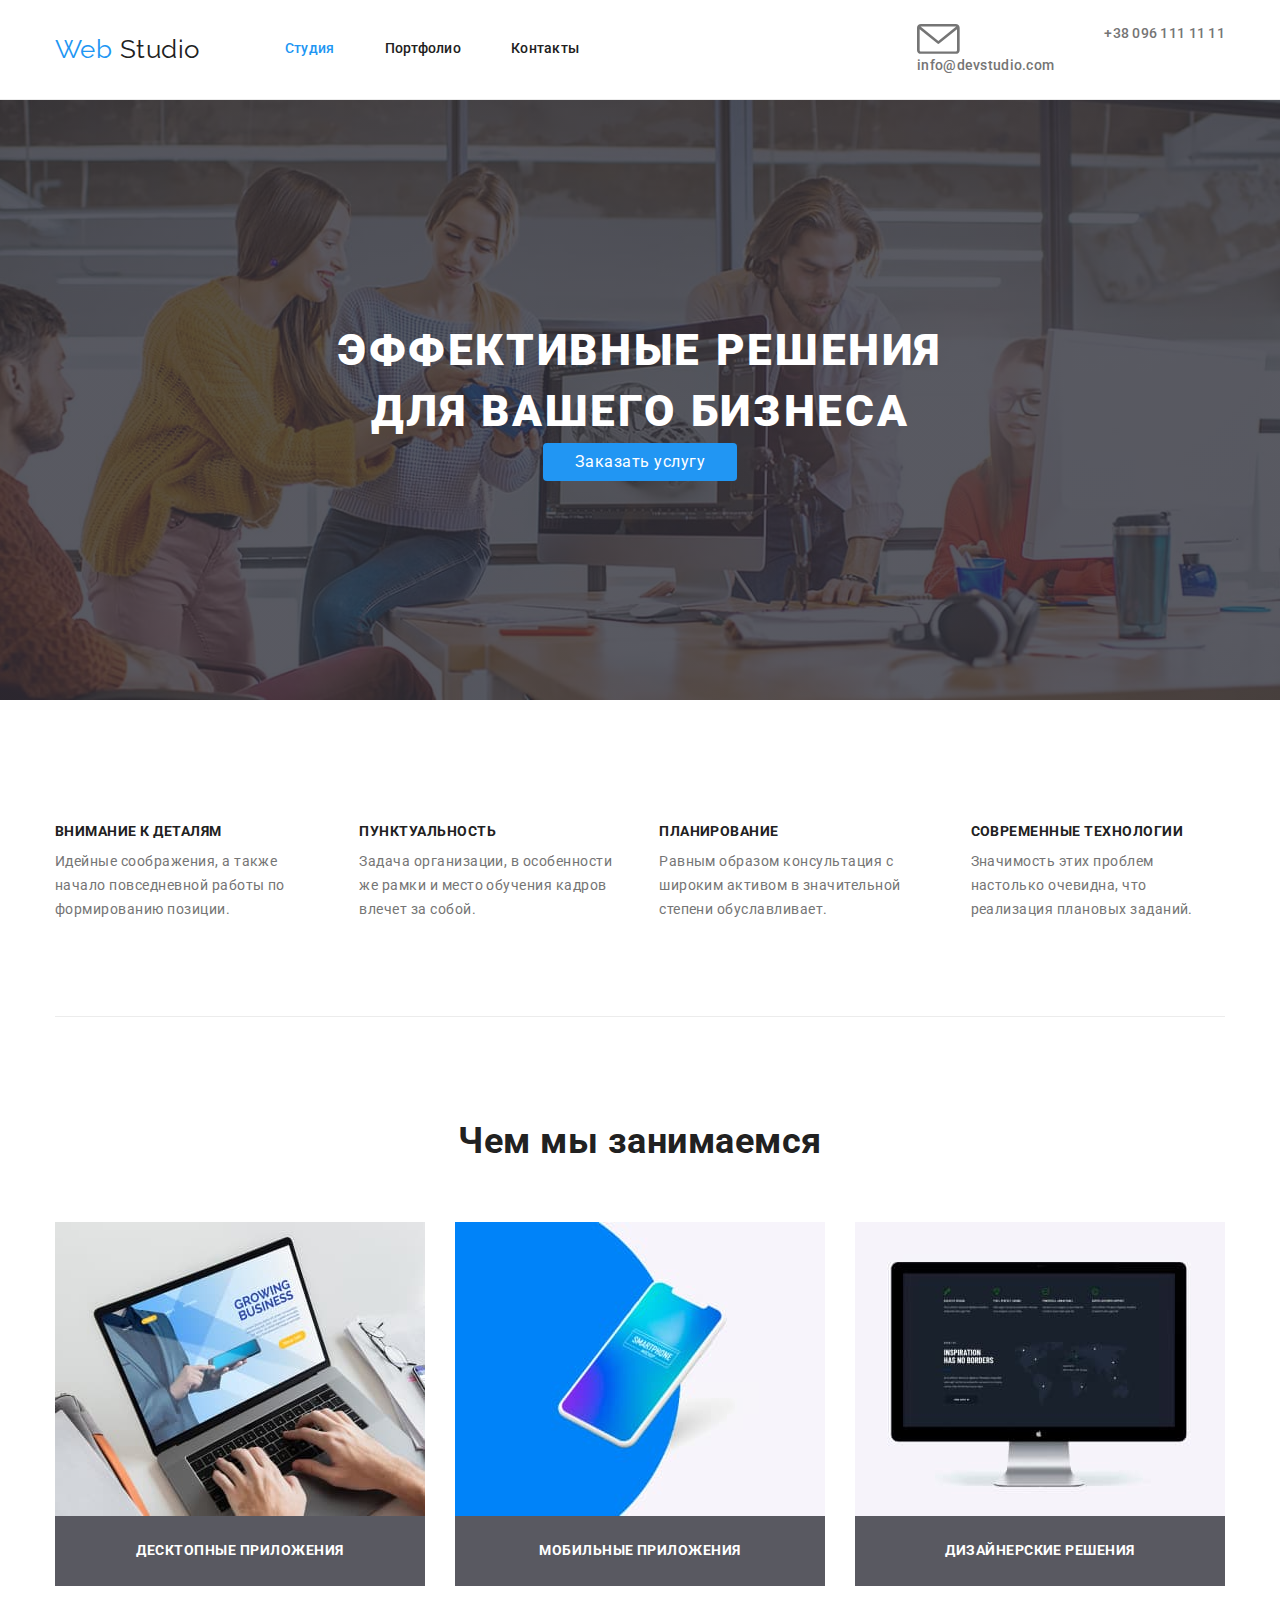
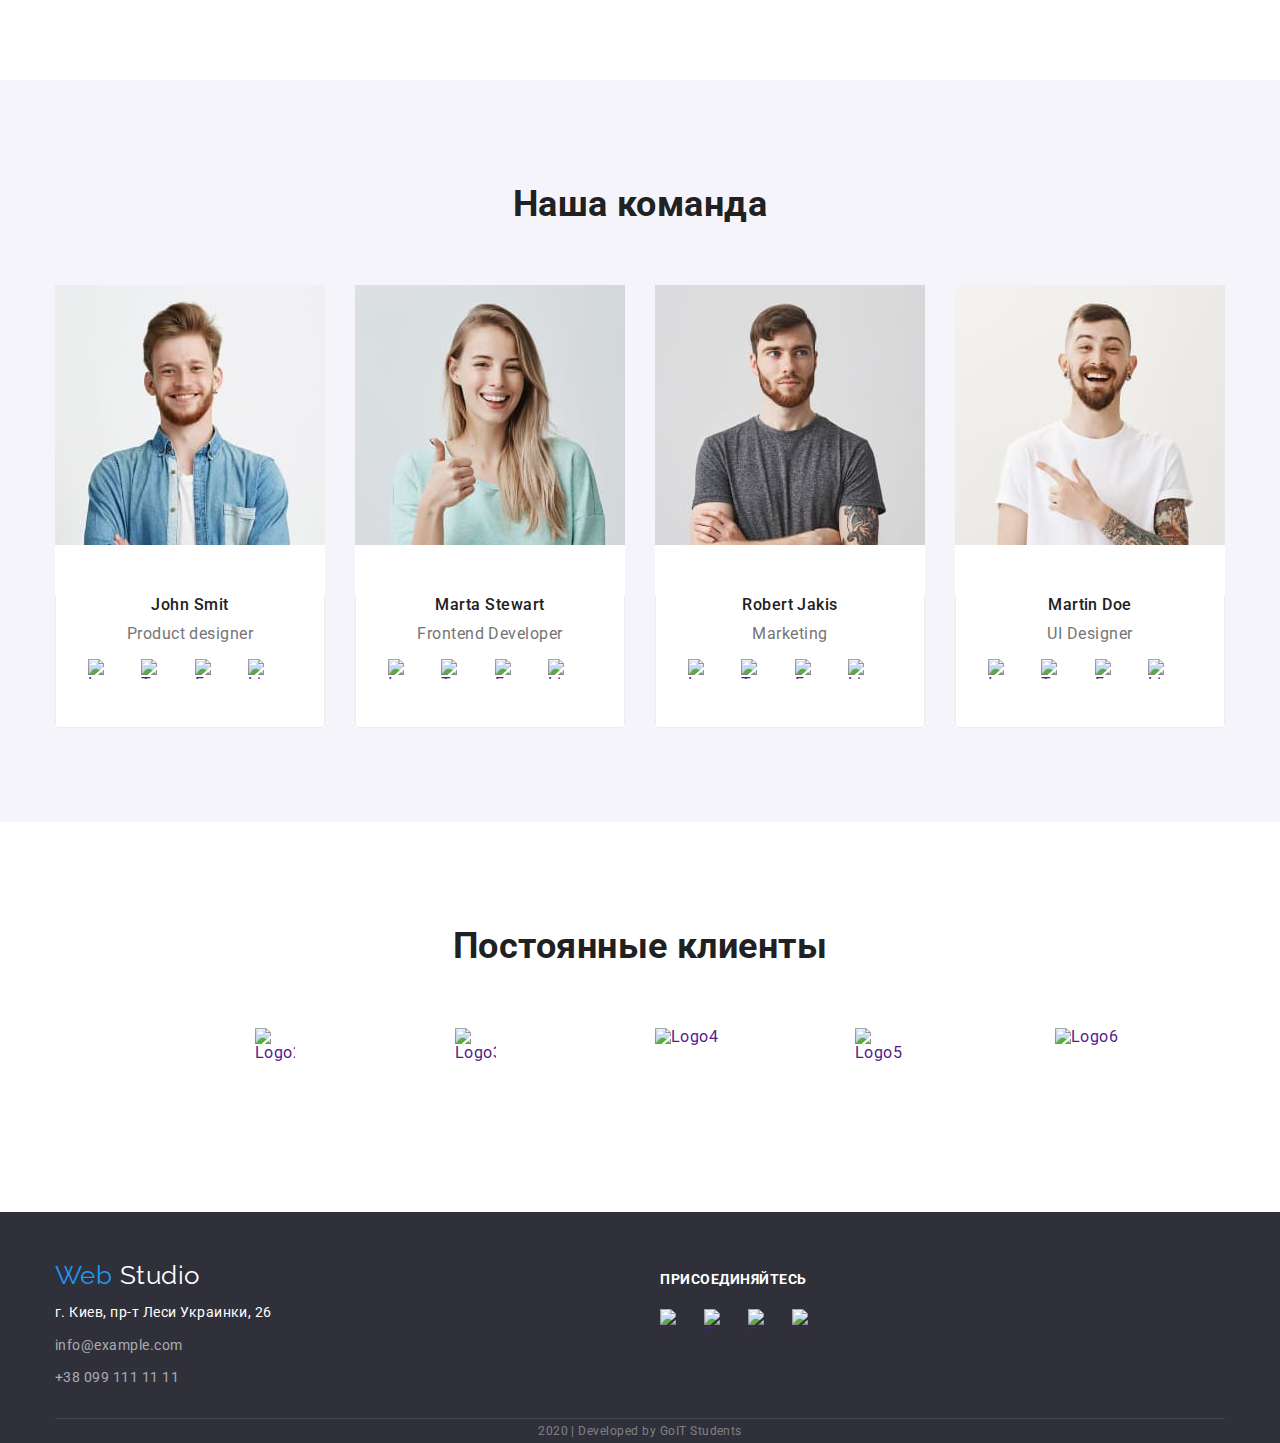
==== index.html @ 884b709d "hw4" ====
<!DOCTYPE html>
<html lang="en">
<head>
    <meta charset="UTF-8">
    <meta name="viewport" content="width=device-width, initial-scale=1.0">
    <title>Web Studio v.1</title>
    
    <link rel="stylesheet" href="https://fonts.googleapis.com/css2?family=Raleway:wght@700&family=Roboto:wght@400;500;700;900&display=swap">
    <link rel="stylesheet" href="https://cdnjs.cloudflare.com/ajax/libs/modern-normalize/0.6.0/modern-normalize.min.css">
    <link rel="stylesheet" href="./css/styles.css">
</head>
<body>

    <!-- HEADER HEADER HEADER HEADER HEADER HEADER HEADER HEADER  -->
    <header class="page-header"> 

        <div class="container">
            <nav class="nav-container">            
                <a href="./index.html" class="logo">Web <span class="header-logo"> Studio</span></a>
                <ul class="site-nav">
                    <li><a href="./index.html" class="current">Студия</a></li>
                    <li><a href="./portfolio.html" class="site-nav-link">Портфолио</a></li>
                    <li><a href="" class="site-nav-link">Контакты</a></li>
                </ul>
            </nav>
            <ul class="contacts">
                <li>
                    <a href="mailto:info@devstudio.com" class="contacts-link">
                        <svg class="contacts-icon" width="43" height="32">
                            <use href="./images/symbol-defs.svg#icon-mail"></use>
                        </svg>
                        
                        <!-- <img src="./images/mail-icon.svg" alt="Mail icon" width="16" height="11"> -->
                        info@devstudio.com
                    </a>
                </li>
                <li>
                    <a href="tel:+380961111111" class="contacts-link">
                        <!-- <svg class="contacts-icon">
                            <use href="./images/symbol-defs.svg#icon-tel"></use>
                        </svg> -->
                    <!-- <img src="./images/tel-icon.svg" alt="Telephone icon" width="10" height="15"> -->
                    +38 096 111 11 11
                    </a>
                </li>
            </ul>
        </div>
        
    </header>

    

    <main>
<!--  HERO HERO HERO HERO HERO HERO HERO HERO HERO HERO HERO  -->
            <section class="section-hero overlay">   
                <div class="centered">
                    <h1 class="hero-text">эффективные решения <br> для вашего бизнеса</h1>
                    <a href="" class="button">Заказать услугу</a>
                </div>    
                
                               
            </section>
        
<!--Преимущества Преимущества Преимущества Преимущества Преимущества Преимущества Преимущества Преимущества  -->
            <section class="advantages-section"> 
        
                <div class="bordered">
                    <h2 class="hidden_header">Преимущества</h2>

                    <ul class="advantages">
                        <li class="advantages-item">
                            <h3>Внимание к деталям</h3>          
                            <p>Идейные соображения, а также начало повседневной 
                            работы по формированию позиции.</p>
                        </li>
                        <li class="advantages-item">
                            <h3>Пунктуальность</h3>
                            <p>Задача организации, в особенности же рамки и
                            место обучения кадров влечет за собой.</p>
                        </li>
                        <li class="advantages-item">
                            <h3>Планирование</h3>
                            <p>Равным образом консультация с широким активом 
                            в значительной степени обуславливает.</p>
                        </li>
                        <li class="advantages-item">
                            <h3>Современные технологии</h3>
                            <p>Значимость этих проблем настолько очевидна, 
                            что реализация плановых заданий.</p>
                        </li>
                        
                    </ul>
                </div>
            
            
        
        
            </section>
  
        <!--Чем мы занимаемся Чем мы занимаемся Чем мы занимаемся Чем мы занимаемся -->
        <section class="section"> 
            <div class="container">
                <h2 class="title">Чем мы занимаемся</h2>
            <ul class="activities">
                <li>
                    
                    <a href="">
                        <img src="./images/desktop.jpg" alt="Desktop" width="370" height="294">
                    </a>
                    <h3>Десктопные приложения</h3>
                </li>
                <li>
                    
                    <a href="">
                        <img src="./images/mobile.jpg" alt="Phone" width="370" height="294">
                    </a>
                    <h3>Мобильные приложения</h3>
                </li>
                <li>
                    
                    <a href="">
                        <img src="./images/design.jpg" alt="Design" width="370" height="294">
                    </a>
                    <h3>Дизайнерские решения</h3>
                </li>
            </ul>
            </div>
            
    </section>

    <!--Наша команда Наша команда Наша команда Наша команда Наша команда -->
    
        <section class="section our-team"> 
            <div class="container">
                <h2 class="title">Наша команда</h2>
                <ul class="team-card-list">
                <li class="team-card">
                    <img src="./images/john.jpg" alt="John Smit photo" width="270" height="260">
                    <div class="prof-container">
                        
                        <h3 class="name">John Smit</h3>
                        <p class="profession">Product designer</p>
                        <ul class="social-links">
                            <li><a href="" aria-label="Instagram link"><img src="./images/instagram.svg" alt="Instagram" width="20" height="20"></a></li>
                            <li><a href="" aria-label="Twitter link"><img src="./images/twitter.svg" alt="Twitter" width="20" height="20"></a></li>
                            <li><a href="" aria-label="Facebook link"><img src="./images/facebook.svg" alt="Facebook" width="20" height="20"></a></li>
                            <li><a href="" aria-label="LinkedIn link"><img src="./images/linkedin.svg" alt="LinkedIn" width="20" height="20"></a></li>
                        </ul>
                    </div>
                    
                </li>
                <li class="team-card">
                    <img src="./images/marta.jpg" alt="Marta Stewart photo" width="270" height="260">
                    <div class="prof-container">
                        
                    <h3 class="name">Marta Stewart</h3>
                    <p class="profession">Frontend Developer</p>
                    <ul class="social-links">
                        <li><a href="" aria-label="Instagram link"><img src="./images/instagram2.svg" alt="Instagram" width="20" height="20"></a></li>
                        <li><a href="" aria-label="Twitter link"><img src="./images/twitter1.svg" alt="Twitter" width="20" height="20"></a></li>
                        <li><a href="" aria-label="Facebook link"><img src="./images/facebook1.svg" alt="Facebook" width="20" height="20"></a></li>
                        <li><a href="" aria-label="LinkedIn link"><img src="./images/linkedin1.svg" alt="LinkedIn" width="20" height="20"></a></li>
                    </ul>
                    </div>
                    
                </li>
                <li class="team-card">
                    <img src="./images/robert.jpg" alt="Robert Jakis photo" width="270" height="260">
                    <div class="prof-container">
                        
                        <h3 class="name">Robert Jakis</h3>
                        <p class="profession">Marketing</p>
                        <ul class="social-links">
                            <li><a href="" aria-label="Instagram link"><img src="./images/instagram2.svg" alt="Instagram" width="20" height="20"></a></li>
                            <li><a href="" aria-label="Twitter link"><img src="./images/twitter1.svg" alt="Twitter" width="20" height="20"></a></li>
                            <li><a href="" aria-label="Facebook link"><img src="./images/facebook1.svg" alt="Facebook" width="20" height="20"></a></li>
                            <li><a href="" aria-label="LinkedIn link"><img src="./images/linkedin1.svg" alt="LinkedIn" width="20" height="20"></a></li>
                        </ul>
                    </div>
                    
                </li>
                <li class="team-card">
                    <img src="./images/martin.jpg" alt="Martin Doe photo" width="270" height="260">
                    <div class="prof-container">
                        
                        <h3 class="name">Martin Doe</h3>
                        <p class="profession">UI Designer</p>
                        <ul class="social-links">
                            <li><a href="" aria-label="Instagram link"><img src="./images/instagram2.svg" alt="Instagram" width="20" height="20"></a></li>
                            <li><a href="" aria-label="Twitter link"><img src="./images/twitter1.svg" alt="Twitter" width="20" height="20"></a></li>
                            <li><a href="" aria-label="Facebook link"><img src="./images/facebook1.svg" alt="Facebook" width="20" height="20"></a></li>
                            <li><a href="" aria-label="LinkedIn link"><img src="./images/linkedin1.svg" alt="LinkedIn" width="20" height="20"></a></li>
                        </ul>
                    </div>
                    
                </li>
                </ul>
            </div>
        </section>
        
    <!--Постоянные клиенты Постоянные клиенты Постоянные клиенты Постоянные клиенты -->
    <section class="section">
        <div class="container">
            <h2 class="title">Постоянные клиенты</h2>
            <ul class="clients">
                <li><a href="" aria-label="Company link">
                    <svg class="clients-icon" width="44" height="49">
                        <use href=".images/symbol-defs.svg#logo1"></use>
                    </svg>
                </a></li>
                <li><a href=""><img src="./images/logo2.svg" alt="Logo2" width="40" height="52"></a></li>
                <li><a href=""><img src="./images/logo3.svg" alt="Logo3" width="41" height="42"></a></li>
                <li><a href=""><img src="./images/logo4.svg" alt="Logo4" width="82" height="41"></a></li>
                <li><a href=""><img src="./images/logo5.svg" alt="Logo5" width="59" height="47"></a></li>
                <li><a href=""><img src="./images/logo6.svg" alt="Logo6" width="89" height="45"></a></li>
            </ul>
        </div> 
        
    </section>
    </main>

    <footer class="page-footer">
        <div class="container">
            <div>
                <a href="./index.html" class="logo">Web <span class="footer-logo"> Studio</span></a>
                <address class="address">
                г. Киев, пр-т Леси Украинки, 26
                <a href="mailto:info@example.com">info@example.com</a>
                <a href="tel:+380991111111">+38 099 111 11 11</a>
                </address>
            </div>
            
            <div class="join_us">
                <b>Присоединяйтесь</b>
                <ul class="social-links">
                    <li><a href="" aria-label="Instagram link"><img src="./images/instagram2.svg" alt="Instagram" width="20" height="20"></a></li>
                    <li><a href="" aria-label="Twitter link"><img src="./images/twitter1.svg" alt="Twitter" width="20" height="20"></a></li>
                    <li><a href="" aria-label="Facebook link"><img src="./images/facebook1.svg" alt="Facebook" width="20" height="20"></a></li>
                    <li><a href="" aria-label="LinkedIn link"><img src="./images/linkedin1.svg" alt="LinkedIn" width="20" height="20"></a></li>
                </ul>
            </div>

            <div><!--Заготовка для формы подписки Заготовка для формы подписки Заготовка для формы подписки -->

            </div>
        </div>
        
        

        <p class="copyright">2020 | Developed by GoIT Students </p>
    </footer>

    
</body>
</html>
---- css/styles.css ----
:root {

    --main-text-color: #757575;
    --title-text-color: #212121;
    --accent-color: #2196F3;
    --white-color: #ffffff;
    --footer-background-color: #2F303A;
    --button-background-color: #F5F4FA;
}

body {
    background-color: #fff;
    color: var(--main-text-color);
    font-family: 'Roboto', sans-serif;
    letter-spacing: 0.03em;
}

a {
    text-decoration: none;
}

ul {
    list-style-type: none;
    margin: 0;
    padding: 0;
}

h1, h2, h3, p {
    margin: 0;
}

img {
    display: block;
}

.visually-hidden {
    position: absolute;
    width: 1px;
    height: 1px;
    margin: -1px;
    border: 0;
    padding: 0;
    clip: rect(0 0 0 0);
    overflow: hidden;
}

/* Containers */



.section {
    padding-top: 94px;
    padding-bottom: 94px;

}

.page-header {
    border-bottom: 1px solid #ECECEC;
    padding-top: 24px;
    padding-bottom: 25px;
    }

.container {
    width: 1200px;
    margin-right: auto;
    margin-left: auto;
    padding-right: 15px;
    padding-left: 15px;

    }

    .page-header .container {
        display: flex;
        align-items: center;
    }

/* LOGO */
.logo {
    font-family: 'Raleway', sans-serif;
    color: var(--accent-color);
    font-size: 26px;
    line-height: 1.2;

    }

.logo > .header-logo {
    color: var(--title-text-color);
}

.logo > .footer-logo {
    color: var(--white-color)
}

/* Navigation */
.nav-container {
    display: flex;
    align-items: center;
}

.site-nav {
    display: flex;
    margin-left: 85px;

    font-weight: 500;
    font-size: 14px;
    line-height: 1.14;
    letter-spacing: 0.02em;
    color: var(--title-text-color);
}

.site-nav li + li {
    margin-left: 50px;
}

.site-nav-link {
    color: var(--title-text-color)
}

.site-nav-link:hover, .site-nav-link:focus {
    color: var(--accent-color);
}

.site-nav .current {
    color: var(--accent-color);
}

/* Contacts */
.contacts {
    display: flex;
    margin-left: auto;
}
.contacts-link {
    font-weight: 500;
    font-size: 14px;
    line-height: 1.14;
    letter-spacing: 0.02em;
    color: var(--main-text-color)
}


.contacts li + li {
    margin-left: 50px;
}

.contacts-link:hover,
.contacts-link:focus {
    color: var(--accent-color);
}

use {
    width: 43;
    height: 32;
}

.contacts-icon {
    display: block;
    width: 43px;
    height: 32px;
}

/* Hero */

.overlay {
    max-width: 1600px;
    height: 600px;
    background-repeat: no-repeat;
    background-size: cover;
    background-position: center;
    
    background-image: linear-gradient(
        rgba(47, 48, 58, 0.8),
        rgba(47, 48, 58, 0.8)),
        url(../images/header-img.jpg);
    background-color: rgba(47, 48, 58, 0.8);
    margin-left: auto;
    margin-right: auto;
}

.section-hero {
    display: flex;
    text-align: center;
    align-items: center;
}

.centered {
    margin-left: auto;
    margin-right: auto;
}

.hero-text {
    
    font-weight: 900;
    font-size: 44px;
    line-height: 1.4;
    text-align: center;
    letter-spacing: 0.06em;
    text-transform: uppercase;
    color: var(--white-color);
}

.button {
    display: inline-block;
    padding-left: 32px;
    padding-right: 32px;
    padding-top: 10px;
    padding-bottom: 10px;
    border-radius: 4px;
    text-align: center;

    background-color: var(--accent-color);
    color: var(--white-color);
    
}

.hidden_header {
    display: none;
}

/* Общая стилизация заголовков h2 */
 .section .title {
    font-weight: 700;
    font-size: 36px;
    line-height: 1.7;
    text-align: center;
    color: var(--title-text-color);

 }

/* Идейные принципы */

.advantages-section {
    padding-top: 94px;
    padding-bottom: 0;
}

.bordered {
    border-bottom: 1px solid #ECECEC;
    padding-bottom: 94px;
    width: 1170px;
    margin-left: auto;
    margin-right: auto;
}

.advantages h3 {
    color: var(--title-text-color);
    font-size: 14px;
    line-height: 1.14;
    text-transform: uppercase;

    margin-top: 30px;
}

.advantages p {
    font-size: 14px;
    line-height: 1.7;

    margin-top: 10px;
}

.advantages {
    display: flex;
}

.advantages li + li {
    margin-left: 30px;
}

/* .advantages-item::before {
    display: block;
    content: '';
    width: 270px;
    height: 120px;
    text-align: center;
    border-radius: 4px;

    background-image: url(../images/logo1.svg);
    background-size: 65px 70px;
    background-position: center;
    background-repeat: no-repeat;

    background-color: #F5F4FA;
} */

/* Чем мы занимаемся */
.activities {
    display: flex;
    margin-top: 50px;
    margin-right: auto;
    margin-left: auto;
}

.activities li + li {
    margin-left: 30px;
}

.activities h3 {
    font-size: 14px;
    line-height: 1.14;
    text-align: center;
    text-transform: uppercase;
    background-color: rgba(47, 48, 58, 0.8);
    color: var(--white-color);
    padding-top: 27px;
    padding-bottom: 27px;
}

/* Наша команда */

.our-team {
    background-color: #F5F4FA;
    text-align: center;
}

.team-card-list {
    margin-top: 50px;
    display: flex;
    
}

.team-card + .team-card {
    margin-left: 30px;
}

.team-card {
    background-color: var(--white-color);
}

.name {
    font-weight: 500;
    font-size: 16px;
    line-height: 1.2;
    
    color: var(--title-text-color);

    margin-top: 50px;
}

.prof-container {
    border-bottom: 1px solid #ECECEC;
    border-right: 1px solid #ECECEC;
    border-left: 1px solid #ECECEC;
    border-bottom-left-radius: 4px;
    border-bottom-right-radius: 4px;
    text-align: center;
    padding-bottom: 24px;
    padding-left: 32px;
    padding-right: 32px;
}

.profession {
    font-size: 16px;
    line-height: 1.2;
    
    margin-top: 10px;
}

.team-card .social-links {
    margin-top: 16px;
}

.social-links {
    display: flex;
    justify-content: space-between;
    }

.social-links li {
    width: 44px;
    height: 44px;
}


/* Страница Портфолио */
/* Описание радиокнопок */
.filter-box {
    display: flex;
    justify-content: center;
    
}

.filter-box li + li {
    margin-left: 8px;
}

.filter {
    font-weight: 500;
    font-size: 16px;
    line-height: 1.6;
    text-align: center;
    color: var(--title-text-color);
    background-color: #F5F4FA;

    padding-left: 22px;
    padding-right: 22px;
    padding-top: 6px;
    padding-bottom: 6px;
    border: none;
    border-radius: 4px;
}

.filter:hover,
.filter:focus {
    color: var(--white-color);
    background-color: var(--accent-color);
}

.portfolio {
    display: flex;
    flex-wrap: wrap;
    margin-top: 50px;
    
}

.portfolio h2 {

    font-weight: 700;
    font-size: 18px;
    line-height: 36px;
    letter-spacing: 0.06em;
    color: var(--title-text-color);

    }

.portfolio li:not(:nth-child(3n+1)) {
    margin-left: 30px;
}

.portfolio li:nth-child(n+4){
    margin-top: 30px;
}

.project-card {
    border-bottom: 1px solid #EEEEEE;
    border-right: 1px solid #EEEEEE;
    border-left: 1px solid #EEEEEE;

    padding-top: 20px;
    padding-left: 24px;
    padding-bottom: 24px;
}

.description {
    font-size: 16px;
    line-height: 1.9;
    color: var(--main-text-color);

    margin-top: 4px;
    
    }

.detailed-description {
    color: var(--white-color);
    background-color: var(--accent-color);

    display: none;
}

/* Постоянные клиенты */

.clients {
    display: flex;
    margin-top: 50px;
    
}

.clients li {
    width: 170px;
    height: 90px;
    
}
.clients li + li {
   
    margin-left: 30px;
    
}


/* Футер */
.page-footer {
    padding-top: 48px;
    
    background-color: #2F303A;
}

.address {
    color: var(--white-color);
    font-size: 14px;
    line-height: 1.7;
    font-style: normal;
    margin-top: 10px;
}

.address a {
    color: rgba(255, 255, 255, 0.6);
    display: block;
    margin-top: 9px;
}

.address a:hover,
.address a:focus {
    color: var(--accent-color);
}


.page-footer .container {
    width: 1170px;
    padding-right: 0;
    padding-left: 0;
    padding-bottom: 28px;
        
    display: flex;
    align-items: baseline;
    justify-content: space-between;
    border-bottom: 1px solid rgba(255, 255, 255, 0.1);
}

.join_us .social-links {
    margin-top: 21px;
}

.join_us b {
    font-weight: 700;
    font-size: 14px;
    line-height: 1.14;
    text-transform: uppercase;
    color: var(--white-color);
}

.copyright {
    font-size: 12px;
    line-height: 2;
    text-align: center;
    color: rgba(255, 255, 255, 0.4);

}
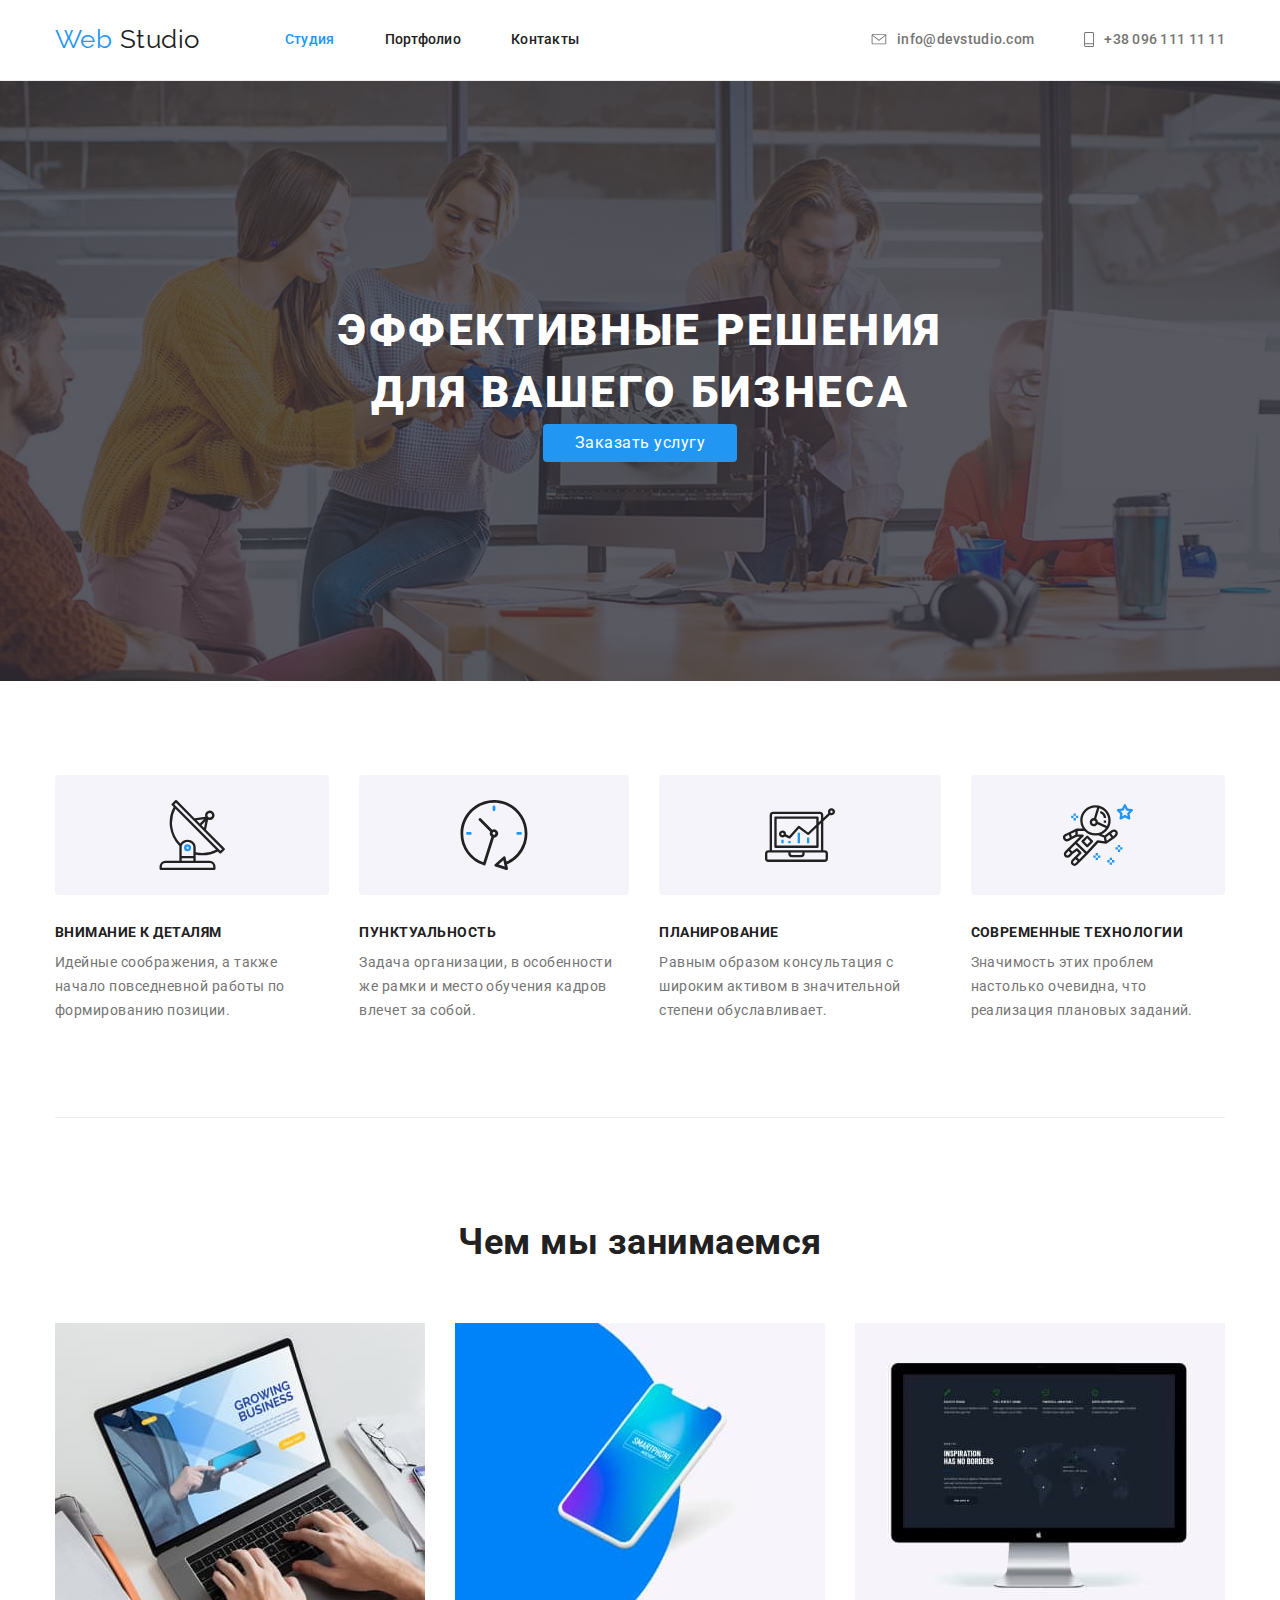
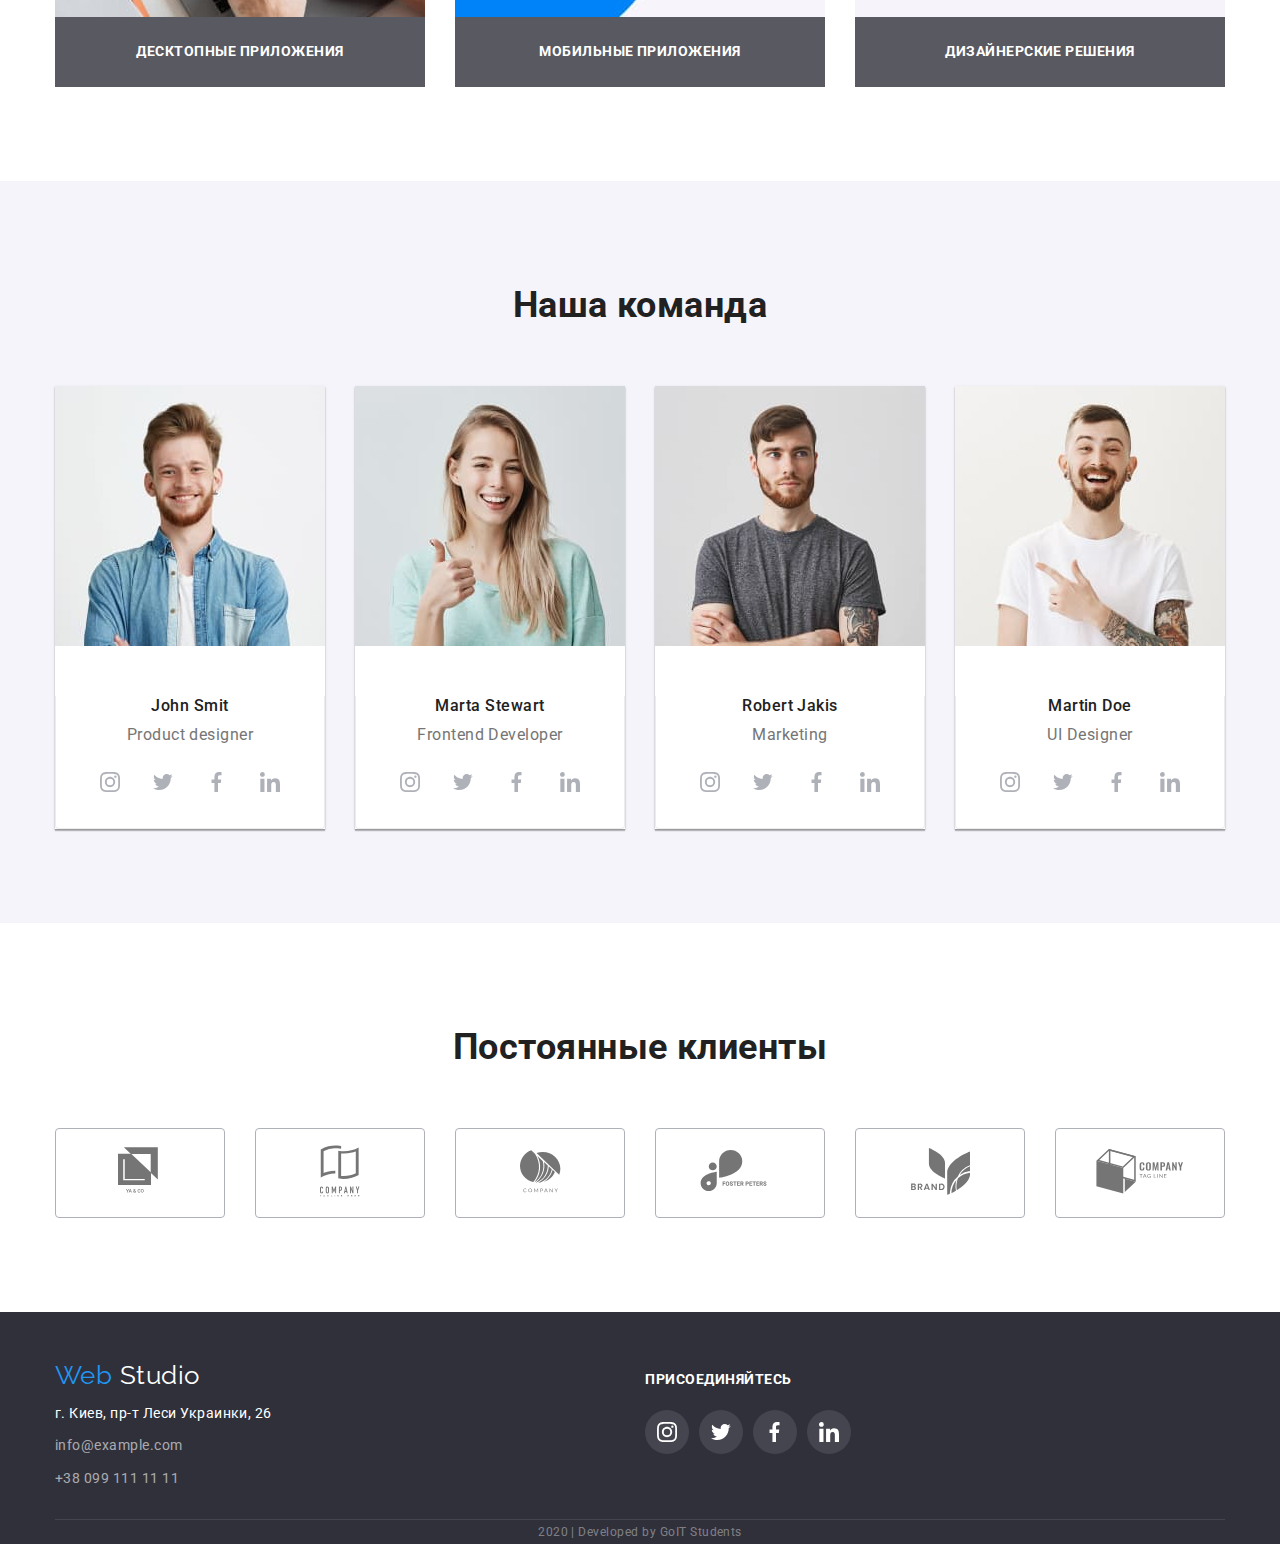
==== commit 3069eaf3: "hw4" ====
--- a/index.html
+++ b/index.html
@@ -26,7 +26,7 @@
             <ul class="contacts">
                 <li>
                     <a href="mailto:info@devstudio.com" class="contacts-link">
-                        <svg class="contacts-icon" width="43" height="32">
+                        <svg class="contacts-icon" width="16" height="11">
                             <use href="./images/symbol-defs.svg#icon-mail"></use>
                         </svg>
                         
@@ -36,9 +36,9 @@
                 </li>
                 <li>
                     <a href="tel:+380961111111" class="contacts-link">
-                        <!-- <svg class="contacts-icon">
+                        <svg class="contacts-icon" width="10" height="15">
                             <use href="./images/symbol-defs.svg#icon-tel"></use>
-                        </svg> -->
+                        </svg>
                     <!-- <img src="./images/tel-icon.svg" alt="Telephone icon" width="10" height="15"> -->
                     +38 096 111 11 11
                     </a>
@@ -69,21 +69,42 @@
 
                     <ul class="advantages">
                         <li class="advantages-item">
+                            <div class="advantages-icon">
+                                <svg width="70" height="70">
+                                    <use href="./images/symbol-defs.svg#icon-plate"></use>
+                                </svg>
+                            </div>
+                            
                             <h3>Внимание к деталям</h3>          
                             <p>Идейные соображения, а также начало повседневной 
                             работы по формированию позиции.</p>
                         </li>
                         <li class="advantages-item">
+                            <div class="advantages-icon">
+                                <svg width="70" height="70">
+                                    <use href="./images/symbol-defs.svg#icon-clock"></use>
+                                </svg>
+                            </div>
                             <h3>Пунктуальность</h3>
                             <p>Задача организации, в особенности же рамки и
                             место обучения кадров влечет за собой.</p>
                         </li>
                         <li class="advantages-item">
+                            <div class="advantages-icon">
+                                <svg width="70" height="70">
+                                    <use href="./images/symbol-defs.svg#icon-diagram"></use>
+                                </svg>
+                            </div>
                             <h3>Планирование</h3>
                             <p>Равным образом консультация с широким активом 
                             в значительной степени обуславливает.</p>
                         </li>
                         <li class="advantages-item">
+                            <div class="advantages-icon">
+                                <svg width="70" height="70">
+                                    <use href="./images/symbol-defs.svg#icon-astronaut"></use>
+                                </svg>
+                            </div>
                             <h3>Современные технологии</h3>
                             <p>Значимость этих проблем настолько очевидна, 
                             что реализация плановых заданий.</p>
@@ -141,10 +162,36 @@
                         <h3 class="name">John Smit</h3>
                         <p class="profession">Product designer</p>
                         <ul class="social-links">
-                            <li><a href="" aria-label="Instagram link"><img src="./images/instagram.svg" alt="Instagram" width="20" height="20"></a></li>
-                            <li><a href="" aria-label="Twitter link"><img src="./images/twitter.svg" alt="Twitter" width="20" height="20"></a></li>
-                            <li><a href="" aria-label="Facebook link"><img src="./images/facebook.svg" alt="Facebook" width="20" height="20"></a></li>
-                            <li><a href="" aria-label="LinkedIn link"><img src="./images/linkedin.svg" alt="LinkedIn" width="20" height="20"></a></li>
+                            <li>
+                                <a href="" class="social-link" aria-label="Instagram link">
+                                    <svg class="social-icon" width="20" height="20">
+                                        <use href="./images/symbol-defs.svg#icon-instagram"></use>
+                                    </svg>
+                                    
+                                </a>
+                            </li>
+                            <li><a href="" class="social-link" aria-label="Twitter link">
+                                <svg class="social-icon" width="20" height="20">
+                                    <use href="./images/symbol-defs.svg#icon-twitter"></use>
+                                </svg>
+                                
+                            </a></li>
+                            <li>
+                                <a href="" class="social-link" aria-label="Facebook link">
+                                <svg class="social-icon" width="20" height="20">
+                                    <use href="./images/symbol-defs.svg#icon-facebook"></use>
+                                </svg>
+                                
+                                </a>
+                            </li>
+                            <li>
+                                <a href="" class="social-link" aria-label="LinkedIn link">
+                                <svg class="social-icon" width="20" height="20">
+                                    <use href="./images/symbol-defs.svg#icon-linkedin"></use>
+                                </svg>
+                                
+                                </a>
+                            </li>
                         </ul>
                     </div>
                     
@@ -156,10 +203,36 @@
                     <h3 class="name">Marta Stewart</h3>
                     <p class="profession">Frontend Developer</p>
                     <ul class="social-links">
-                        <li><a href="" aria-label="Instagram link"><img src="./images/instagram2.svg" alt="Instagram" width="20" height="20"></a></li>
-                        <li><a href="" aria-label="Twitter link"><img src="./images/twitter1.svg" alt="Twitter" width="20" height="20"></a></li>
-                        <li><a href="" aria-label="Facebook link"><img src="./images/facebook1.svg" alt="Facebook" width="20" height="20"></a></li>
-                        <li><a href="" aria-label="LinkedIn link"><img src="./images/linkedin1.svg" alt="LinkedIn" width="20" height="20"></a></li>
+                        <li>
+                            <a href="" class="social-link" aria-label="Instagram link">
+                                <svg class="social-icon" width="20" height="20">
+                                    <use href="./images/symbol-defs.svg#icon-instagram"></use>
+                                </svg>
+                                
+                            </a>
+                        </li>
+                        <li><a href="" class="social-link" aria-label="Twitter link">
+                            <svg class="social-icon" width="20" height="20">
+                                <use href="./images/symbol-defs.svg#icon-twitter"></use>
+                            </svg>
+                            
+                        </a></li>
+                        <li>
+                            <a href="" class="social-link" aria-label="Facebook link">
+                            <svg class="social-icon" width="20" height="20">
+                                <use href="./images/symbol-defs.svg#icon-facebook"></use>
+                            </svg>
+                            
+                            </a>
+                        </li>
+                        <li>
+                            <a href="" class="social-link" aria-label="LinkedIn link">
+                            <svg class="social-icon" width="20" height="20">
+                                <use href="./images/symbol-defs.svg#icon-linkedin"></use>
+                            </svg>
+                            
+                            </a>
+                        </li>
                     </ul>
                     </div>
                     
@@ -171,10 +244,36 @@
                         <h3 class="name">Robert Jakis</h3>
                         <p class="profession">Marketing</p>
                         <ul class="social-links">
-                            <li><a href="" aria-label="Instagram link"><img src="./images/instagram2.svg" alt="Instagram" width="20" height="20"></a></li>
-                            <li><a href="" aria-label="Twitter link"><img src="./images/twitter1.svg" alt="Twitter" width="20" height="20"></a></li>
-                            <li><a href="" aria-label="Facebook link"><img src="./images/facebook1.svg" alt="Facebook" width="20" height="20"></a></li>
-                            <li><a href="" aria-label="LinkedIn link"><img src="./images/linkedin1.svg" alt="LinkedIn" width="20" height="20"></a></li>
+                            <li>
+                                <a href="" class="social-link" aria-label="Instagram link">
+                                    <svg class="social-icon" width="20" height="20">
+                                        <use href="./images/symbol-defs.svg#icon-instagram"></use>
+                                    </svg>
+                                    
+                                </a>
+                            </li>
+                            <li><a href="" class="social-link" aria-label="Twitter link">
+                                <svg class="social-icon" width="20" height="20">
+                                    <use href="./images/symbol-defs.svg#icon-twitter"></use>
+                                </svg>
+                                
+                            </a></li>
+                            <li>
+                                <a href="" class="social-link" aria-label="Facebook link">
+                                <svg class="social-icon" width="20" height="20">
+                                    <use href="./images/symbol-defs.svg#icon-facebook"></use>
+                                </svg>
+                                
+                                </a>
+                            </li>
+                            <li>
+                                <a href="" class="social-link" aria-label="LinkedIn link">
+                                <svg class="social-icon" width="20" height="20">
+                                    <use href="./images/symbol-defs.svg#icon-linkedin"></use>
+                                </svg>
+                                
+                                </a>
+                            </li>
                         </ul>
                     </div>
                     
@@ -186,10 +285,36 @@
                         <h3 class="name">Martin Doe</h3>
                         <p class="profession">UI Designer</p>
                         <ul class="social-links">
-                            <li><a href="" aria-label="Instagram link"><img src="./images/instagram2.svg" alt="Instagram" width="20" height="20"></a></li>
-                            <li><a href="" aria-label="Twitter link"><img src="./images/twitter1.svg" alt="Twitter" width="20" height="20"></a></li>
-                            <li><a href="" aria-label="Facebook link"><img src="./images/facebook1.svg" alt="Facebook" width="20" height="20"></a></li>
-                            <li><a href="" aria-label="LinkedIn link"><img src="./images/linkedin1.svg" alt="LinkedIn" width="20" height="20"></a></li>
+                            <li>
+                                <a href="" class="social-link" aria-label="Instagram link">
+                                    <svg class="social-icon" width="20" height="20">
+                                        <use href="./images/symbol-defs.svg#icon-instagram"></use>
+                                    </svg>
+                                    
+                                </a>
+                            </li>
+                            <li><a href="" class="social-link" aria-label="Twitter link">
+                                <svg class="social-icon" width="20" height="20">
+                                    <use href="./images/symbol-defs.svg#icon-twitter"></use>
+                                </svg>
+                                
+                            </a></li>
+                            <li>
+                                <a href="" class="social-link" aria-label="Facebook link">
+                                <svg class="social-icon" width="20" height="20">
+                                    <use href="./images/symbol-defs.svg#icon-facebook"></use>
+                                </svg>
+                                
+                                </a>
+                            </li>
+                            <li>
+                                <a href="" class="social-link" aria-label="LinkedIn link">
+                                <svg class="social-icon" width="20" height="20">
+                                    <use href="./images/symbol-defs.svg#icon-linkedin"></use>
+                                </svg>
+                                
+                                </a>
+                            </li>
                         </ul>
                     </div>
                     
@@ -203,16 +328,48 @@
         <div class="container">
             <h2 class="title">Постоянные клиенты</h2>
             <ul class="clients">
-                <li><a href="" aria-label="Company link">
+                <li class="clients-item">
+                    <a href="" class="clients-link" aria-label="Company link">
                     <svg class="clients-icon" width="44" height="49">
-                        <use href=".images/symbol-defs.svg#logo1"></use>
-                    </svg>
-                </a></li>
-                <li><a href=""><img src="./images/logo2.svg" alt="Logo2" width="40" height="52"></a></li>
-                <li><a href=""><img src="./images/logo3.svg" alt="Logo3" width="41" height="42"></a></li>
-                <li><a href=""><img src="./images/logo4.svg" alt="Logo4" width="82" height="41"></a></li>
-                <li><a href=""><img src="./images/logo5.svg" alt="Logo5" width="59" height="47"></a></li>
-                <li><a href=""><img src="./images/logo6.svg" alt="Logo6" width="89" height="45"></a></li>
+                        <use href="./images/symbol-defs.svg#icon-logo1"></use>
+                    </svg>
+                    </a>
+                </li>
+                <li class="clients-item">
+                    <a href="" class="clients-link" aria-label="Company link">
+                    <svg class="clients-icon" width="40" height="52">
+                        <use href="./images/symbol-defs.svg#icon-logo2"></use>
+                    </svg>
+                    </a>
+                </li>
+                <li class="clients-item">
+                    <a href="" class="clients-link" aria-label="Company link">
+                    <svg class="clients-icon" width="41" height="43">
+                        <use href="./images/symbol-defs.svg#icon-logo3"></use>
+                    </svg>
+                    </a>
+                </li>
+                <li class="clients-item">
+                    <a href="" class="clients-link" aria-label="Company link">
+                    <svg class="clients-icon" width="80" height="42">
+                        <use href="./images/symbol-defs.svg#icon-logo4"></use>
+                    </svg>
+                    </a>
+                </li>
+                <li class="clients-item">
+                    <a href="" class="clients-link" aria-label="Company link">
+                    <svg class="clients-icon" width="59" height="47">
+                        <use href="./images/symbol-defs.svg#icon-logo5"></use>
+                    </svg>
+                    </a>
+                </li>
+                <li class="clients-item">
+                    <a href="" class="clients-link" aria-label="Company link">
+                    <svg class="clients-icon" width="88" height="45">
+                        <use href="./images/symbol-defs.svg#icon-logo6"></use>
+                    </svg>
+                    </a>
+                </li>
             </ul>
         </div> 
         
@@ -233,10 +390,36 @@
             <div class="join_us">
                 <b>Присоединяйтесь</b>
                 <ul class="social-links">
-                    <li><a href="" aria-label="Instagram link"><img src="./images/instagram2.svg" alt="Instagram" width="20" height="20"></a></li>
-                    <li><a href="" aria-label="Twitter link"><img src="./images/twitter1.svg" alt="Twitter" width="20" height="20"></a></li>
-                    <li><a href="" aria-label="Facebook link"><img src="./images/facebook1.svg" alt="Facebook" width="20" height="20"></a></li>
-                    <li><a href="" aria-label="LinkedIn link"><img src="./images/linkedin1.svg" alt="LinkedIn" width="20" height="20"></a></li>
+                    <li>
+                        <a href="" class="social-link" aria-label="Instagram link">
+                            <svg class="social-icon" width="20" height="20">
+                                <use href="./images/symbol-defs.svg#icon-instagram"></use>
+                            </svg>
+                            
+                        </a>
+                    </li>
+                    <li><a href="" class="social-link" aria-label="Twitter link">
+                        <svg class="social-icon" width="20" height="20">
+                            <use href="./images/symbol-defs.svg#icon-twitter"></use>
+                        </svg>
+                        
+                    </a></li>
+                    <li>
+                        <a href="" class="social-link" aria-label="Facebook link">
+                        <svg class="social-icon" width="20" height="20">
+                            <use href="./images/symbol-defs.svg#icon-facebook"></use>
+                        </svg>
+                        
+                        </a>
+                    </li>
+                    <li>
+                        <a href="" class="social-link" aria-label="LinkedIn link">
+                        <svg class="social-icon" width="20" height="20">
+                            <use href="./images/symbol-defs.svg#icon-linkedin"></use>
+                        </svg>
+                        
+                        </a>
+                    </li>
                 </ul>
             </div>
 
--- a/css/styles.css
+++ b/css/styles.css
@@ -131,11 +131,14 @@
     margin-left: auto;
 }
 .contacts-link {
+    display: flex;
+    align-items: center;
+
     font-weight: 500;
     font-size: 14px;
     line-height: 1.14;
     letter-spacing: 0.02em;
-    color: var(--main-text-color)
+    color: var(--main-text-color);
 }
 
 
@@ -148,15 +151,9 @@
     color: var(--accent-color);
 }
 
-use {
-    width: 43;
-    height: 32;
-}
-
 .contacts-icon {
-    display: block;
-    width: 43px;
-    height: 32px;
+    margin-right: 10px;
+    --color5: currentcolor;
 }
 
 /* Hero */
@@ -266,21 +263,15 @@
     margin-left: 30px;
 }
 
-/* .advantages-item::before {
-    display: block;
-    content: '';
-    width: 270px;
+.advantages-icon {
+    display: flex;
     height: 120px;
-    text-align: center;
+    background-color: #F5F4FA;
     border-radius: 4px;
-
-    background-image: url(../images/logo1.svg);
-    background-size: 65px 70px;
-    background-position: center;
-    background-repeat: no-repeat;
-
-    background-color: #F5F4FA;
-} */
+    
+    justify-content: center;
+    align-items: center;
+}
 
 /* Чем мы занимаемся */
 .activities {
@@ -324,6 +315,9 @@
 
 .team-card {
     background-color: var(--white-color);
+    box-shadow: 0px 2px 1px rgba(0, 0, 0, 0.2), 
+    0px 1px 1px rgba(0, 0, 0, 0.14), 
+    0px 1px 3px rgba(0, 0, 0, 0.12);
 }
 
 .name {
@@ -359,14 +353,49 @@
     margin-top: 16px;
 }
 
+/* Social links */
+
 .social-links {
     display: flex;
     justify-content: space-between;
     }
 
 .social-links li {
+    
+    justify-content: center;
+    align-items: center;
+}
+
+.social-link {
+    display: flex;
+    color: #AFB1B8;
     width: 44px;
     height: 44px;
+    border-radius: 50%;
+    justify-content: center;
+    align-items: center;
+}
+
+.join_us .social-link {
+    color: var(--white-color);
+    background-color: rgba(255, 255, 255, 0.1);
+}
+
+.join_us .social-links {
+    width: 206px;
+}
+
+.social-link:hover,
+.social-link:focus {
+    color: var(--white-color);
+    background-color: var(--accent-color);
+}
+
+.social-icon {
+       
+    --color4: currentcolor;
+    --color3: currentcolor;
+
 }
 
 
@@ -411,6 +440,12 @@
     
 }
 
+.portfolio li {
+    box-shadow: 0px 2px 1px rgba(0, 0, 0, 0.2), 
+    0px 1px 1px rgba(0, 0, 0, 0.14), 
+    0px 1px 3px rgba(0, 0, 0, 0.12);
+}
+
 .portfolio h2 {
 
     font-weight: 700;
@@ -463,17 +498,37 @@
     
 }
 
-.clients li {
+.clients-item {
+    display: flex;
+    justify-content: center;
+    align-items: center;
+    
     width: 170px;
     height: 90px;
-    
-}
-.clients li + li {
+    border-radius: 4px;
+    border: 1px solid #AFB1B8;
+    
+}
+.clients-item + .clients-item {
    
     margin-left: 30px;
     
 }
 
+.clients-item:hover,
+.clients-item:focus {
+    color: var(--accent-color);
+    border: 1px solid var(--accent-color);
+    cursor: pointer;
+}
+
+.clients-link {
+    color: inherit;
+}
+
+.clients-icon {
+    --color3: currentColor;
+}
 
 /* Футер */
 .page-footer {
